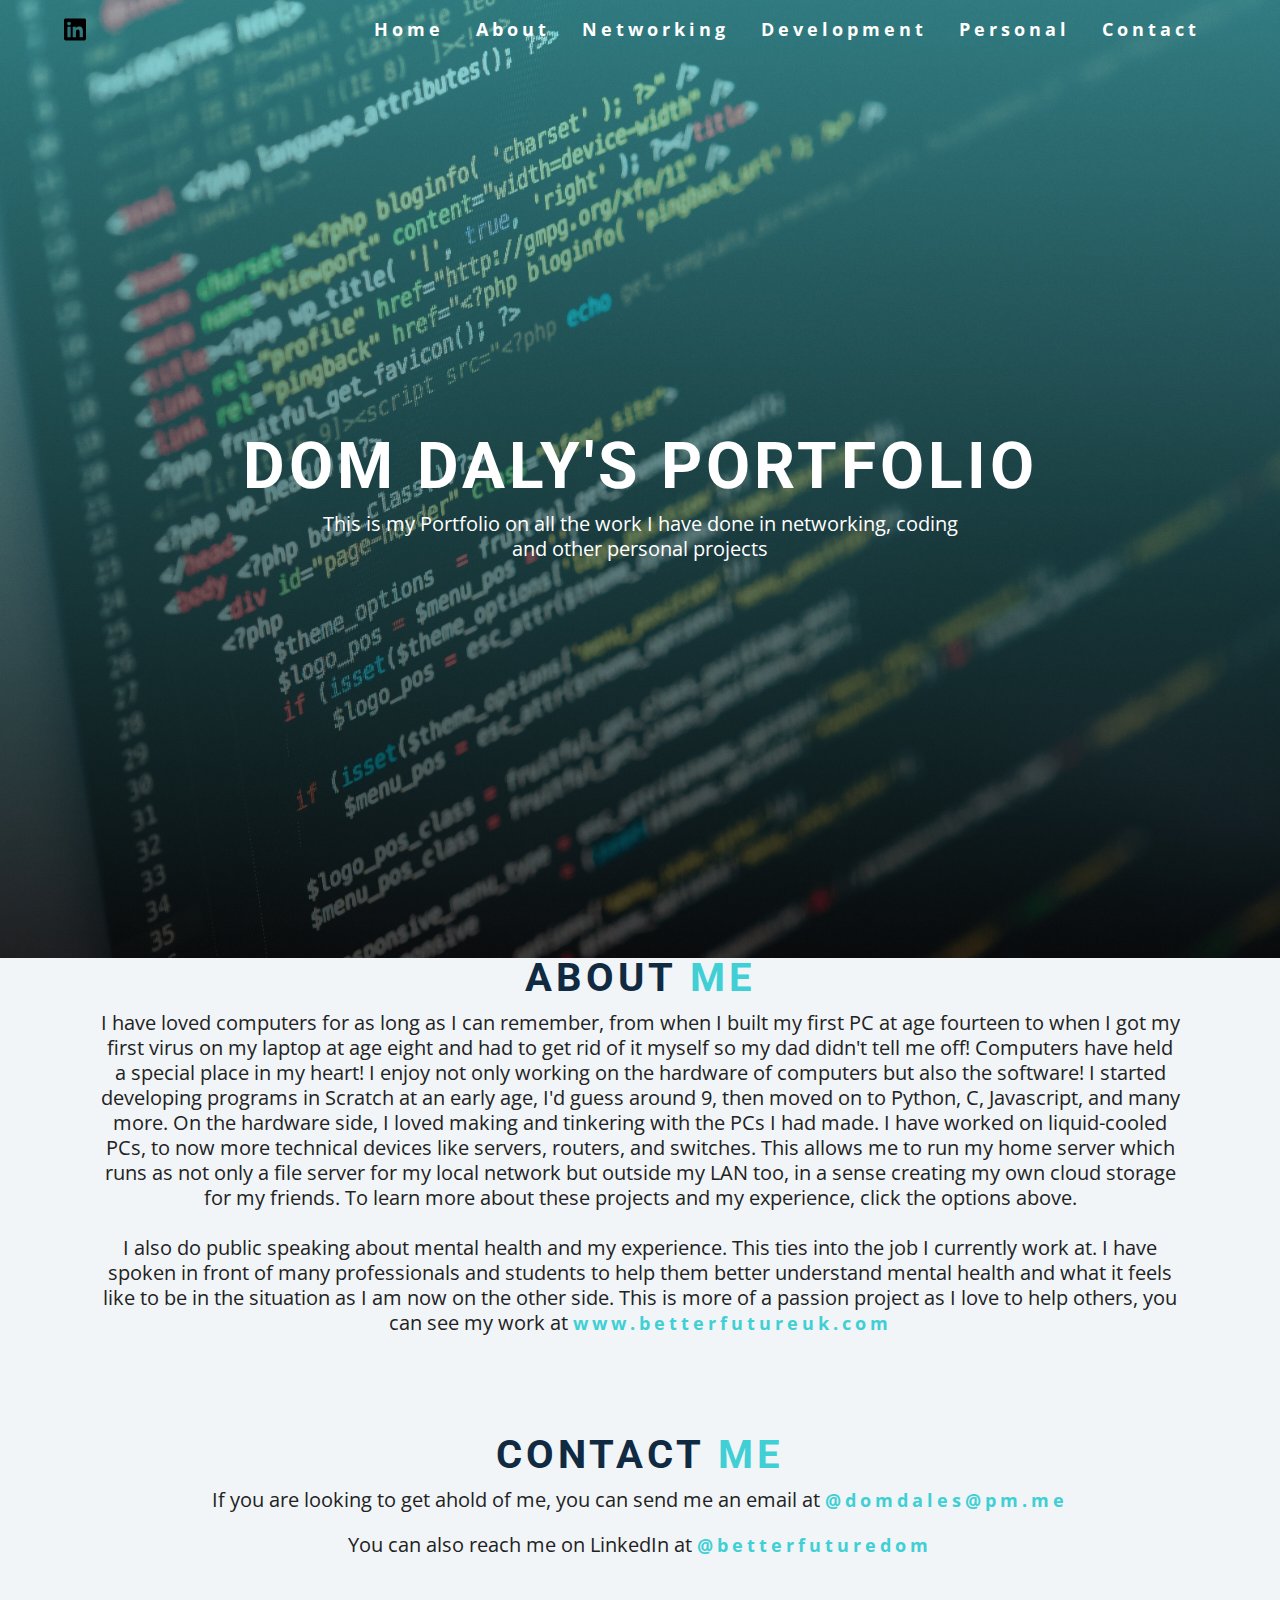
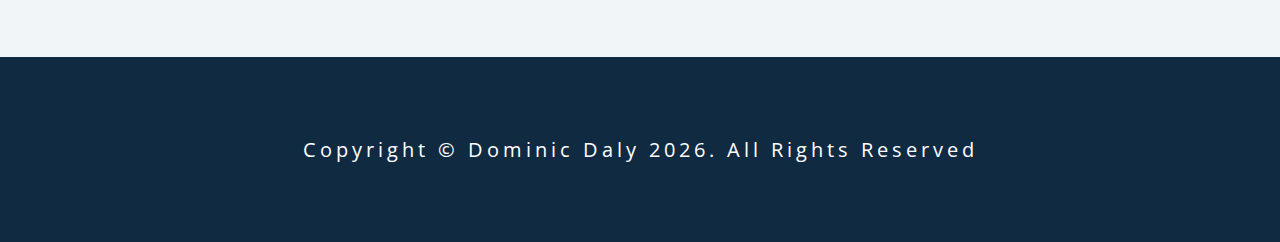
==== index.html @ 25e02ba8 "main" ====
<!DOCTYPE html>
<html lang="en">
  <head>
    <meta charset="UTF-8" />
    <meta name="viewport" content="width=device-width, initial-scale=1.0" />
    <meta
      name="description"
      content="Dominic Dalys portfolio made to show my skills in different areas"
    />
    <title>DD Portfolio</title>
    <!-- font-awesome -->
    <link
      rel="preload"
      href="https://cdnjs.cloudflare.com/ajax/libs/font-awesome/6.5.1/css/all.min.css"
      as="style"
      onload="this.onload=null;this.rel='stylesheet'"
    />
    <noscript
      ><link
        rel="stylesheet"
        href="https://cdnjs.cloudflare.com/ajax/libs/font-awesome/6.5.1/css/all.min.css"
    /></noscript>
    <!-- styles -->
    <link rel="stylesheet" href="stylesheets/stylesIndex.css" />
  </head>
  <body>
    <header id="homeIndex">
      <!-- navbar -->
      <nav id="nav">
        <div class="nav-center">
          <!-- nav header -->
          <div class="nav-header">
            <a
              href="https://www.linkedin.com/in/betterfuturedom/"
              target="_blank"
            >
              <img src="./images/linkedin.svg" class="logo" alt="logo" />
            </a>
            <button class="nav-toggle">
              <i class="fas fa-bars"></i>
            </button>
          </div>
          <!-- links -->
          <div class="links-container">
            <ul class="links">
              <li>
                <a href="#homeIndex" class="scroll-link">home</a>
              </li>
              <li>
                <a href="#about" class="scroll-link">about</a>
              </li>
              <li>
                <a href="./networking.html">Networking</a>
              </li>
              <li>
                <a href="./development.html">Development</a>
              </li>
              <li>
                <a href="./personal.html">Personal</a>
              </li>
              <li>
                <a href="#contact">contact</a>
              </li>
            </ul>
            <!-- <a class="test" href="#home">
              <img class="social" src="images/linkedin.svg" alt="" />
            </a> -->
          </div>
        </div>
      </nav>
      <!-- banner -->
      <div class="banner">
        <div class="container">
          <h1>Dom Daly's Portfolio</h1>
          <p>
            This is my Portfolio on all the work I have done in networking,
            coding and other personal projects
          </p>
        </div>
      </div>
    </header>
    <!-- about -->
    <section id="about" class="section">
      <div class="title">
        <h2>about <span>me</span></h2>
        <p>
          I have loved computers for as long as I can remember, from when I
          built my first PC at age fourteen to when I got my first virus on my
          laptop at age eight and had to get rid of it myself so my dad didn't
          tell me off! Computers have held a special place in my heart! I enjoy
          not only working on the hardware of computers but also the software! I
          started developing programs in Scratch at an early age, I'd guess
          around 9, then moved on to Python, C, Javascript, and many more. On
          the hardware side, I loved making and tinkering with the PCs I had
          made. I have worked on liquid-cooled PCs, to now more technical
          devices like servers, routers, and switches. This allows me to run my
          home server which runs as not only a file server for my local network
          but outside my LAN too, in a sense creating my own cloud storage for
          my friends. To learn more about these projects and my experience,
          click the options above.
          <br />
          <br />
          I also do public speaking about mental health and my experience. This
          ties into the job I currently work at. I have spoken in front of many
          professionals and students to help them better understand mental
          health and what it feels like to be in the situation as I am now on
          the other side. This is more of a passion project as I love to help
          others, you can see my work at
          <a
            href="https://www.betterfutureuk.com/"
            class="linkssocial"
            target="_blank"
            >www.betterfutureuk.com</a
          >
        </p>
      </div>
    </section>
    <section id="contact" class="section">
      <div class="title">
        <div>
          <h2>Contact <span>me</span></h2>
          <p>
            If you are looking to get ahold of me, you can send me an email at
            <a href="mailto:domdales@pm.me" class="linkssocial" target="_blank"
              >@domdales@pm.me</a
            >
          </p>
          <p>
            You can also reach me on LinkedIn at
            <a
              href="https://www.linkedin.com/in/betterfuturedom/"
              class="linkssocial"
              target="_blank"
              >@betterfuturedom
            </a>
          </p>
        </div>
      </div>
    </section>
    <!-- footer -->
    <footer class="section">
      <p>
        copyright &copy; Dominic Daly
        <span id="date"></span>. all rights reserved
      </p>
    </footer>
    <a class="scroll-link top-link" href="#homeIndex">
      <i class="fas fa-arrow-up"></i>
    </a>
    <!-- javascript -->
    <script type="module" src="js/app.js"></script>
  </body>
</html>
---- stylesheets/stylesIndex.css ----
/*
=============== 
Fonts
===============
*/
@import url("https://fonts.googleapis.com/css?family=Open+Sans|Roboto:400,700&display=swap");

/*
=============== 
Variables
===============
*/

:root {
  /* dark shades of primary color*/
  --clr-primary-1: hsl(205, 86%, 17%);
  --clr-primary-2: hsl(205, 77%, 27%);
  --clr-primary-3: hsl(205, 72%, 37%);
  --clr-primary-4: hsl(205, 63%, 48%);
  /* primary/main color */
  --clr-primary-5: #49a6e9;
  /* lighter shades of primary color */
  --clr-primary-6: hsl(205, 89%, 70%);
  --clr-primary-7: hsl(205, 90%, 76%);
  --clr-primary-8: hsl(205, 86%, 81%);
  --clr-primary-9: hsl(205, 90%, 88%);
  --clr-primary-10: hsl(205, 100%, 96%);
  /* darkest grey - used for headings */
  --clr-grey-1: hsl(209, 61%, 16%);
  --clr-grey-2: hsl(211, 39%, 23%);
  --clr-grey-3: hsl(209, 34%, 30%);
  --clr-grey-4: hsl(209, 28%, 39%);
  /* grey used for paragraphs */
  --clr-grey-5: hsl(210, 22%, 49%);
  --clr-grey-6: hsl(209, 23%, 60%);
  --clr-grey-7: hsl(211, 27%, 70%);
  --clr-grey-8: hsl(210, 31%, 80%);
  --clr-grey-9: hsl(212, 33%, 89%);
  --clr-grey-10: hsl(210, 36%, 96%);
  --clr-white: #fff;
  --clr-red-dark: hsl(360, 67%, 44%);
  --clr-red-light: hsl(360, 71%, 66%);
  --clr-green-dark: hsl(125, 67%, 44%);
  --clr-green-light: hsl(125, 71%, 66%);
  --clr-secondary: hsla(182, 63%, 54%);
  --clr-black: #222;
  --ff-primary: "Roboto", sans-serif;
  --ff-secondary: "Open Sans", sans-serif;
  --transition: all 0.3s linear;
  --spacing: 0.25rem;
  --radius: 0.5rem;
  --light-shadow: 0 5px 15px rgba(0, 0, 0, 0.1);
  --dark-shadow: 0 5px 15px rgba(0, 0, 0, 0.2);
  --max-width: 1170px;
  --fixed-width: 620px;
}
/*
=============== 
Global Styles
===============
*/
html {
  scroll-behavior: smooth;
}
*,
::after,
::before {
  margin: 0;
  padding: 0;
  box-sizing: border-box;
}
body {
  font-family: var(--ff-secondary);
  background: var(--clr-grey-10);
  color: var(--clr-grey-1);
  line-height: 1.5;
  font-size: 0.875rem;
}
ul {
  list-style-type: none;
}
a {
  text-decoration: none;
}
img:not(.logo) {
  width: 100%;
}
img {
  display: block;
}
img.pphotos {
  width: 90%;
  margin-left: auto;
  margin-right: auto;
  align-items: center;
  display: block;
}

h1,
h2,
h3,
h4 {
  letter-spacing: var(--spacing);
  text-transform: capitalize;
  line-height: 1.25;
  margin-bottom: 0.75rem;
  font-family: var(--ff-primary);
}
h1 {
  font-size: 3rem;
}
h2 {
  font-size: 2rem;
}
h3 {
  font-size: 1.25rem;
}
h4 {
  font-size: 0.875rem;
}
p {
  text-align: center;
  line-height: 1.25;
  margin-bottom: 1.25rem;
  font-size: 0.85rem;
  color: var(--clr-black);
  margin-left: 10px;
  margin-right: 10px;
}

.devlinks a {
  background: transparent;
  color: var(--clr-black);
  font-size: 1.25rem;
  text-transform: capitalize;
  letter-spacing: var(--spacing);
  transition: var(--transition);
  margin: 0 1rem;
  font-weight: bold;
  padding: 25px;
  line-height: 1;
  text-align: center;
  display: block;
}

@media screen and (min-width: 800px) {
  h1 {
    font-size: 4rem;
  }
  h2 {
    font-size: 2.5rem;
  }
  h3 {
    font-size: 1.75rem;
  }
  h4 {
    font-size: 1rem;
  }
  body {
    font-size: 1rem;
  }
  h1,
  h2,
  h3,
  h4 {
    line-height: 1;
  }
}
/*  global classes */

.btn {
  text-transform: uppercase;
  background: transparent;
  color: var(--clr-black);
  padding: 0.375rem 0.75rem;
  letter-spacing: var(--spacing);
  display: inline-block;
  transition: var(--transition);
  font-size: 0.875rem;
  border: 2px solid var(--clr-black);
  cursor: pointer;
  box-shadow: 0 1px 3px rgba(0, 0, 0, 0.2);
  border-radius: var(--radius);
}
.btn:hover {
  color: var(--clr-white);
  background: var(--clr-black);
}
.btn-white {
  color: var(--clr-white);
  border-color: var(--clr-white);
  border-radius: 0;
  padding: 0.5rem 1rem;
}
.btn:hover {
  background: var(--clr-white);
  color: var(--clr-secondary);
}
/* section */
.section {
  padding-bottom: 5rem;
}

.section-center {
  width: 90vw;
  margin: 0 auto;
  max-width: 1170px;
}
@media screen and (min-width: 992px) {
  .section-center {
    width: 95vw;
  }
}
main {
  min-height: 100vh;
  display: grid;
  place-items: center;
}
/*
=============== 
Scroll
===============
*/
/* navbar */
nav {
  background: var(--clr-white);
  padding: 1rem 1.5rem;
  z-index: 1;
}
/* fixed nav */
.fixed-nav {
  position: fixed;
  top: 0;
  left: 0;
  width: 100%;
  background: var(--clr-white);
  box-shadow: var(--light-shadow);
}
.fixed-nav .links a {
  color: var(--clr-grey-1);
}
.fixed-nav .links a:hover,
.devlinks a:hover {
  color: var(--clr-secondary);
}

/* .fixed-nav .links-container {
  height: auto !important;
} */
.nav-header {
  display: flex;
  align-items: center;
  justify-content: space-between;
}
.nav-toggle {
  font-size: 1.5rem;
  color: var(--clr-grey-1);
  background: transparent;
  border-color: transparent;
  transition: var(--transition);
  cursor: pointer;
}
.nav-toggle:hover {
  color: var(--clr-secondary);
}
.logo {
  height: 25px;
}
.links-container {
  height: 0;
  overflow: hidden;
  transition: var(--transition);
}
.show-links {
  height: 200px;
}
.links a {
  background: var(--clr-white);
  color: var(--clr-grey-5);
  font-size: 1.1rem;
  text-transform: capitalize;
  letter-spacing: var(--spacing);
  display: block;
  transition: var(--transition);
  font-weight: bold;
  padding: 0.75rem 0;
}
.links a:hover {
  color: var(--clr-grey-1);
}
@media screen and (min-width: 800px) {
  nav {
    background: transparent;
  }
  .nav-center {
    width: 90vw;
    max-width: 1170px;
    margin: 0 auto;
    display: flex;
    align-items: center;
    justify-content: space-between;
  }
  .nav-header {
    padding: 0;
  }
  .nav-toggle {
    display: none;
  }
  .links-container {
    height: auto !important;
  }
  .links {
    display: flex;
  }
  .links a {
    background: transparent;
    color: var(--clr-white);
    font-size: 1.1rem;
    text-transform: capitalize;
    letter-spacing: var(--spacing);
    display: block;
    transition: var(--transition);
    margin: 0 1rem;
    font-weight: bold;
    padding: 0;
  }
  .links a:hover {
    color: var(--clr-white);
  }
  .devlinks a {
    background: transparent;
    color: var(--clr-black);
    font-size: 1.25rem;
    text-transform: capitalize;
    letter-spacing: var(--spacing);
    transition: var(--transition);
    margin: 0 1rem;
    font-weight: bold;
    padding: 25px;
    line-height: 1;
    text-align: center;
    display: block;
  }
  .linkssocial {
    background: transparent;
    color: var(--clr-secondary);
    font-size: 1.1rem;
    letter-spacing: var(--spacing);
    transition: var(--transition);
    font-weight: bold;
    padding: 0;
  }
  p {
    text-align: center;
    line-height: 1.25;
    margin-bottom: 1.25rem;
    margin-left: 100px;
    margin-right: 100px;
    font-size: 1.25rem;
    color: var(--clr-black);
  }
  img.pphotos {
    width: 50%;
    margin-left: auto;
    margin-right: auto;
    align-items: center;
    display: block;
  }
}
/* hero */
#homeIndex {
  min-height: 100vh;
  background: linear-gradient(rgba(63, 208, 212, 0.5), rgba(0, 0, 0, 0.7)),
    url(../images/zzhome.jpg) center/cover no-repeat;
}
#homeNetworking {
  min-height: 100vh;
  background: linear-gradient(rgba(63, 208, 212, 0.5), rgba(0, 0, 0, 0.7)),
    url(../images/zzNetworking.jpg) center/cover no-repeat;
}
#homeProgramming {
  min-height: 100vh;
  background: linear-gradient(rgba(63, 208, 212, 0.5), rgba(0, 0, 0, 0.7)),
    url(../images/zzProgramming.jpg) center/cover no-repeat;
}
#homePersonal {
  min-height: 100vh;
  background: linear-gradient(rgba(63, 208, 212, 0.5), rgba(0, 0, 0, 0.7)),
    url(../images/zzPersonal.jpg) center/cover no-repeat;
}
.banner {
  min-height: 100vh;
  display: grid;
  place-items: center;
  text-align: center;
}
.container h1 {
  color: var(--clr-white);
  text-transform: uppercase;
}
.container p {
  color: var(--clr-white);
  max-width: 25rem;
  margin: 0 auto;
  margin-bottom: 1.25rem;
}
@media screen and (min-width: 768px) {
  .container p {
    max-width: 40rem;
  }
}
/* sections and title */

.title h2 {
  text-align: center;
  text-transform: uppercase;
}
.title span {
  color: var(--clr-secondary);
}
#projects {
  height: 80vh;
}
footer {
  background: var(--clr-grey-1);
  padding: 5rem 1rem;
}
footer p {
  color: var(--clr-white);
  text-align: center;
  text-transform: capitalize;
  letter-spacing: var(--spacing);
  margin-bottom: 0;
}

.top-link {
  font-size: 1.25rem;
  position: fixed;
  bottom: 3rem;
  right: 3rem;
  background: var(--clr-secondary);
  width: 2rem;
  height: 2rem;
  display: grid;
  place-items: center;
  border-radius: var(--radius);
  color: var(--clr-white);
  animation: bounce 2s ease-in-out infinite;
  visibility: hidden;
  z-index: -100;
}
.show-link {
  visibility: visible;
  z-index: 100;
}
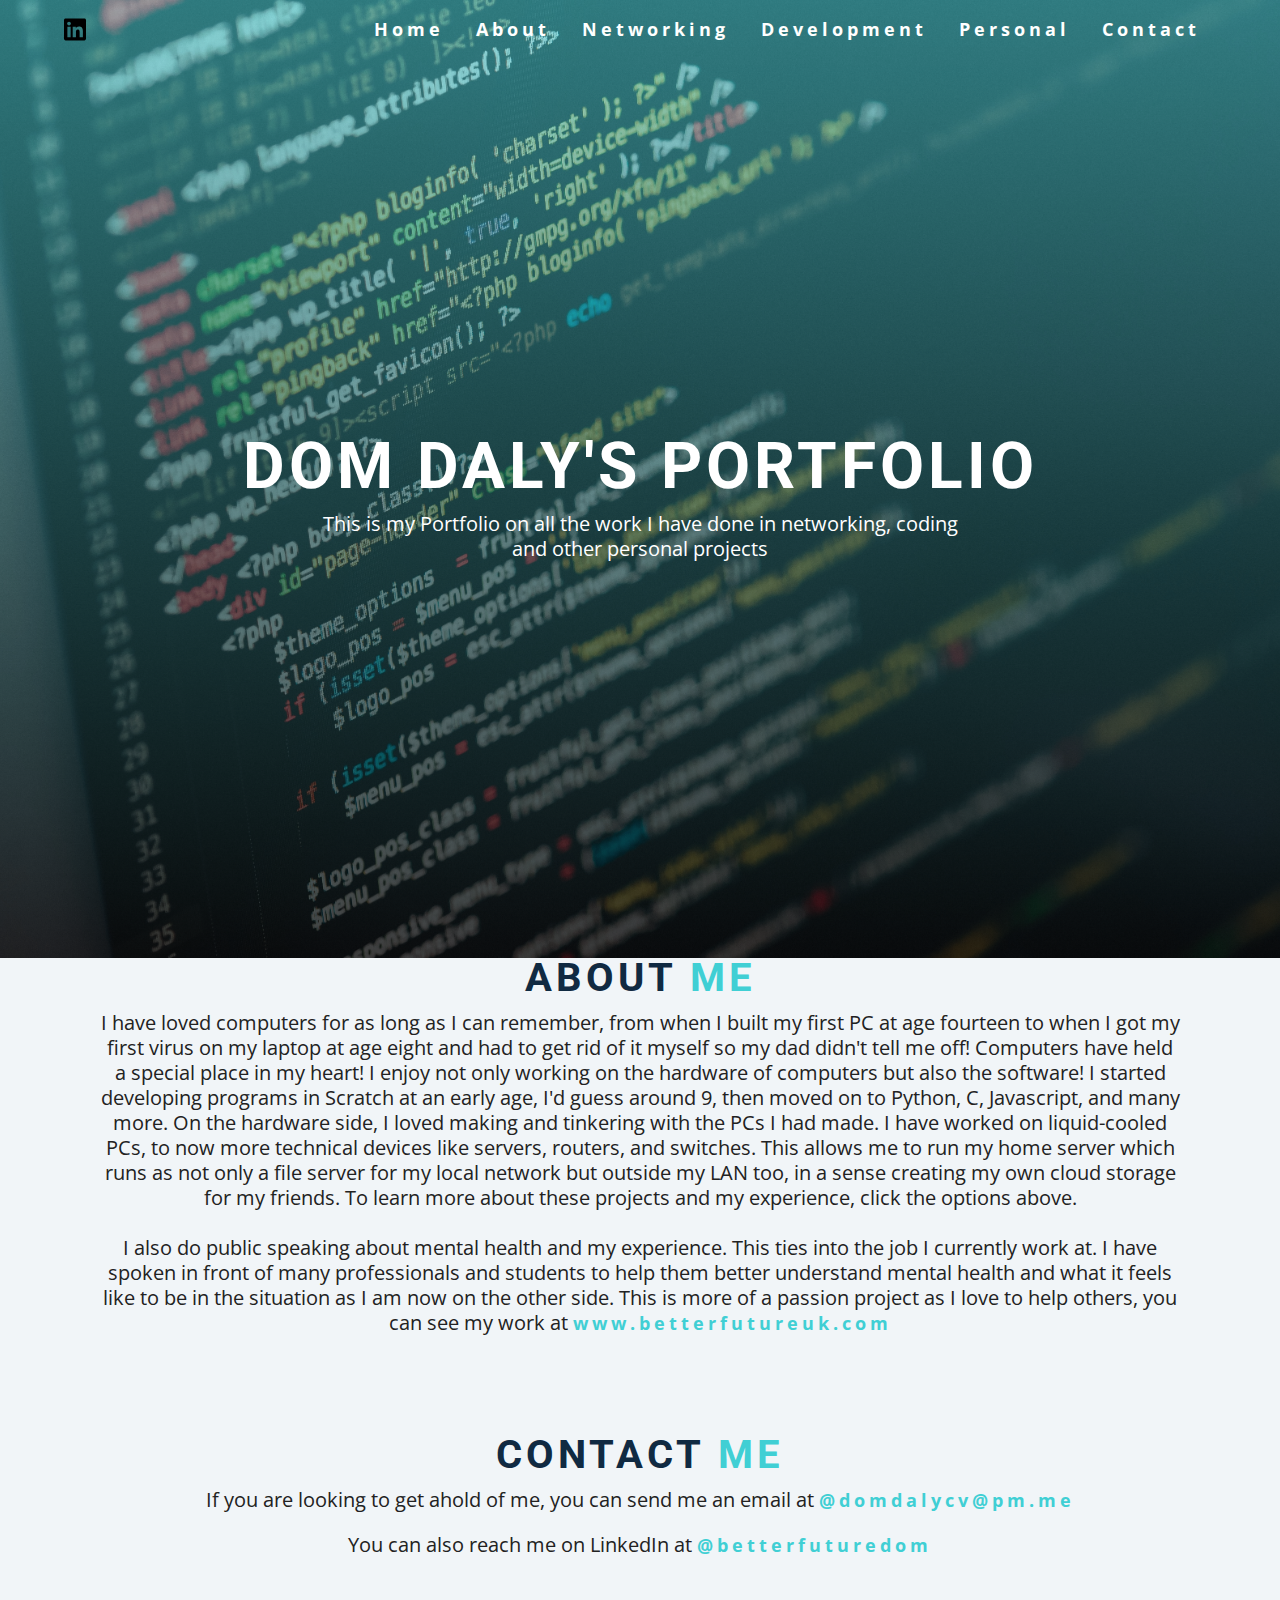
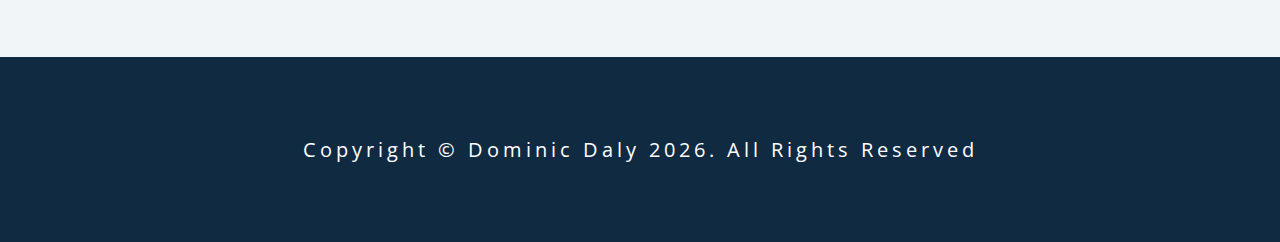
==== commit f98a863f: "Update index.html" ====
--- a/index.html
+++ b/index.html
@@ -121,8 +121,8 @@
           <h2>Contact <span>me</span></h2>
           <p>
             If you are looking to get ahold of me, you can send me an email at
-            <a href="mailto:domdales@pm.me" class="linkssocial" target="_blank"
-              >@domdales@pm.me</a
+            <a href="mailto:domdalycv@pm.me" class="linkssocial" target="_blank"
+              >@domdalycv@pm.me</a
             >
           </p>
           <p>
--- a/stylesheets/stylesIndex.css
+++ b/stylesheets/stylesIndex.css
@@ -419,7 +419,7 @@
   color: var(--clr-secondary);
 }
 #projects {
-  height: 80vh;
+  height: 100vh;
 }
 footer {
   background: var(--clr-grey-1);
